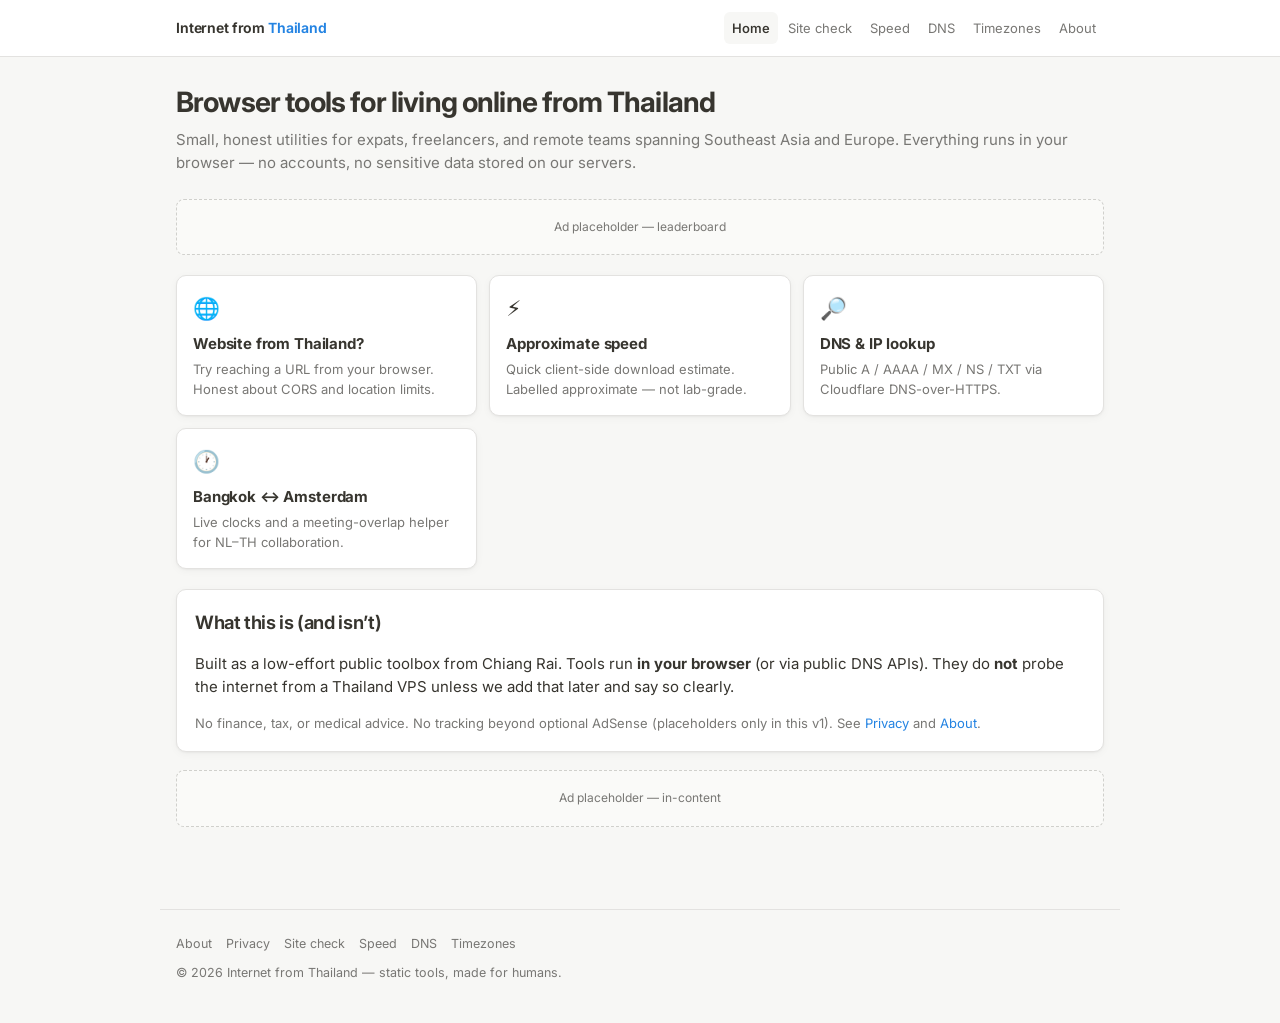
==== index.html @ c615858c "Initial v1: Internet from Thailand toolbox" ====
<!DOCTYPE html>
<html lang="en">
<head>
  <meta charset="utf-8" />
  <meta name="viewport" content="width=device-width, initial-scale=1" />
  <title>Internet from Thailand — free toolbox for expats &amp; remote workers</title>
  <meta name="description" content="Lightweight browser tools for people connecting between Thailand and the rest of the world: site checks, approximate speed, DNS lookup, Bangkok–Amsterdam meeting times. No accounts." />
  <link rel="preconnect" href="https://fonts.googleapis.com" />
  <link rel="preconnect" href="https://fonts.gstatic.com" crossorigin />
  <link href="https://fonts.googleapis.com/css2?family=Inter:wght@400;560;650;700&display=swap" rel="stylesheet" />
  <link rel="stylesheet" href="styles.css" />
</head>
<body>
  <header class="site-header">
    <div class="nav-inner">
      <a class="brand" href="index.html">Internet from <span>Thailand</span></a>
      <button class="menu-toggle" type="button" data-menu aria-expanded="false" aria-label="Menu">Menu</button>
      <nav class="nav-links" data-nav aria-label="Primary"></nav>
    </div>
  </header>

  <main class="wide">
    <h1>Browser tools for living online from Thailand</h1>
    <p class="lead">
      Small, honest utilities for expats, freelancers, and remote teams spanning Southeast Asia and Europe.
      Everything runs in your browser — no accounts, no sensitive data stored on our servers.
    </p>

    <!-- AdSense: homepage leaderboard / below-fold card — insert unit here later -->
    <div class="ad-slot" aria-hidden="true">Ad placeholder — leaderboard</div>

    <div class="card-grid">
      <a class="tool-card" href="check.html">
        <div class="icon">🌐</div>
        <h3>Website from Thailand?</h3>
        <p>Try reaching a URL from your browser. Honest about CORS and location limits.</p>
      </a>
      <a class="tool-card" href="speed.html">
        <div class="icon">⚡</div>
        <h3>Approximate speed</h3>
        <p>Quick client-side download estimate. Labelled approximate — not lab-grade.</p>
      </a>
      <a class="tool-card" href="dns.html">
        <div class="icon">🔎</div>
        <h3>DNS &amp; IP lookup</h3>
        <p>Public A / AAAA / MX / NS / TXT via Cloudflare DNS-over-HTTPS.</p>
      </a>
      <a class="tool-card" href="timezone.html">
        <div class="icon">🕐</div>
        <h3>Bangkok ↔ Amsterdam</h3>
        <p>Live clocks and a meeting-overlap helper for NL–TH collaboration.</p>
      </a>
    </div>

    <div class="card">
      <h2>What this is (and isn’t)</h2>
      <p>
        Built as a low-effort public toolbox from Chiang Rai. Tools run <strong>in your browser</strong>
        (or via public DNS APIs). They do <strong>not</strong> probe the internet from a Thailand VPS
        unless we add that later and say so clearly.
      </p>
      <p class="note">
        No finance, tax, or medical advice. No tracking beyond optional AdSense (placeholders only in this v1).
        See <a href="privacy.html">Privacy</a> and <a href="about.html">About</a>.
      </p>
    </div>

    <!-- AdSense: in-content rectangle — insert unit here later -->
    <div class="ad-slot" aria-hidden="true">Ad placeholder — in-content</div>
  </main>

  <footer class="site-footer">
    <nav>
      <a href="about.html">About</a>
      <a href="privacy.html">Privacy</a>
      <a href="check.html">Site check</a>
      <a href="speed.html">Speed</a>
      <a href="dns.html">DNS</a>
      <a href="timezone.html">Timezones</a>
    </nav>
    <div>© <span data-year>2026</span> Internet from Thailand — static tools, made for humans.</div>
  </footer>
  <script src="common.js"></script>
</body>
</html>
---- styles.css ----
/* Internet from Thailand — shared styles (vanilla, Inter, Notion-adjacent) */
:root {
  --bg: #f7f7f5;
  --card: #ffffff;
  --text: #37352f;
  --muted: #787774;
  --border: #e3e2e0;
  --accent: #2383e2;
  --accent-soft: #e7f3ff;
  --ok: #0f7b6c;
  --ok-bg: #e8f5f2;
  --warn: #9a6700;
  --warn-bg: #fff8e6;
  --err: #c4554d;
  --err-bg: #fdebec;
  --radius: 10px;
  --shadow: 0 1px 2px rgba(0,0,0,.04), 0 2px 8px rgba(0,0,0,.04);
  --font: "Inter", system-ui, -apple-system, "Segoe UI", Roboto, sans-serif;
  --mono: ui-monospace, "SF Mono", Menlo, Consolas, monospace;
  --max: 720px;
  --nav-h: 56px;
}

*, *::before, *::after { box-sizing: border-box; }
html { scroll-behavior: smooth; }
body {
  margin: 0;
  font-family: var(--font);
  background: var(--bg);
  color: var(--text);
  line-height: 1.55;
  font-size: 15px;
  -webkit-font-smoothing: antialiased;
}
a { color: var(--accent); text-decoration: none; }
a:hover { text-decoration: underline; }
img { max-width: 100%; }

.site-header {
  position: sticky; top: 0; z-index: 50;
  background: rgba(255,255,255,.92);
  backdrop-filter: blur(8px);
  border-bottom: 1px solid var(--border);
}
.nav-inner {
  max-width: 960px; margin: 0 auto;
  padding: 0 16px; height: var(--nav-h);
  display: flex; align-items: center; gap: 12px;
}
.brand {
  font-weight: 650; color: var(--text); white-space: nowrap;
  font-size: 14px; letter-spacing: -0.01em;
}
.brand span { color: var(--accent); }
.nav-links {
  display: flex; flex-wrap: wrap; gap: 4px 2px;
  margin-left: auto; align-items: center;
}
.nav-links a {
  color: var(--muted); font-size: 13px; padding: 6px 8px;
  border-radius: 6px; text-decoration: none;
}
.nav-links a:hover { background: var(--bg); color: var(--text); text-decoration: none; }
.nav-links a.active { color: var(--text); background: var(--bg); font-weight: 560; }

.menu-toggle {
  display: none; margin-left: auto;
  border: 1px solid var(--border); background: var(--card);
  border-radius: 8px; padding: 8px 10px; cursor: pointer; color: var(--text);
}

main { max-width: var(--max); margin: 0 auto; padding: 28px 16px 64px; }
main.wide { max-width: 960px; }

h1 {
  font-size: 1.75rem; line-height: 1.25; letter-spacing: -0.03em;
  margin: 0 0 8px; font-weight: 700;
}
h2 {
  font-size: 1.15rem; margin: 28px 0 10px; letter-spacing: -0.02em;
  font-weight: 650;
}
.lead { color: var(--muted); margin: 0 0 24px; font-size: 15px; }
.note, .limit {
  font-size: 13px; color: var(--muted); margin: 12px 0 0;
}
.limit { border-left: 3px solid var(--border); padding-left: 12px; }

.card {
  background: var(--card); border: 1px solid var(--border);
  border-radius: var(--radius); box-shadow: var(--shadow);
  padding: 18px 18px;
  margin-bottom: 14px;
}
.card h2 { margin-top: 0; }
.card-grid {
  display: grid; grid-template-columns: repeat(auto-fill, minmax(240px, 1fr));
  gap: 12px; margin: 20px 0;
}
.tool-card {
  display: block; background: var(--card); border: 1px solid var(--border);
  border-radius: var(--radius); padding: 16px; box-shadow: var(--shadow);
  color: inherit; text-decoration: none; transition: border-color .15s, box-shadow .15s;
}
.tool-card:hover {
  border-color: #c9d7ea; box-shadow: 0 2px 12px rgba(35,131,226,.08);
  text-decoration: none;
}
.tool-card .icon { font-size: 1.35rem; margin-bottom: 6px; }
.tool-card h3 { margin: 0 0 4px; font-size: 15px; letter-spacing: -0.01em; }
.tool-card p { margin: 0; color: var(--muted); font-size: 13px; }

label { display: block; font-size: 13px; font-weight: 560; margin-bottom: 6px; }
.row { display: flex; gap: 8px; flex-wrap: wrap; align-items: stretch; }
input[type="text"], input[type="url"], input[type="number"], select, textarea {
  flex: 1; min-width: 160px;
  border: 1px solid var(--border); border-radius: 8px;
  padding: 10px 12px; font: inherit; background: #fff; color: var(--text);
}
input:focus, select:focus, textarea:focus {
  outline: 2px solid var(--accent-soft); border-color: var(--accent);
}
button, .btn {
  border: none; border-radius: 8px; padding: 10px 16px;
  font: inherit; font-weight: 560; cursor: pointer;
  background: var(--accent); color: #fff;
}
button:hover, .btn:hover { filter: brightness(0.96); }
button:disabled { opacity: .55; cursor: not-allowed; }
button.secondary, .btn.secondary {
  background: var(--bg); color: var(--text); border: 1px solid var(--border);
}

.badge {
  display: inline-block; font-size: 12px; font-weight: 560;
  padding: 3px 8px; border-radius: 999px; margin-right: 6px;
}
.badge.ok { background: var(--ok-bg); color: var(--ok); }
.badge.warn { background: var(--warn-bg); color: var(--warn); }
.badge.err { background: var(--err-bg); color: var(--err); }
.badge.info { background: var(--accent-soft); color: var(--accent); }

.result {
  margin-top: 14px; padding: 12px 14px; border-radius: 8px;
  background: var(--bg); border: 1px solid var(--border);
  font-size: 14px; word-break: break-word;
}
.result pre, .mono {
  font-family: var(--mono); font-size: 12.5px; white-space: pre-wrap;
}
table { width: 100%; border-collapse: collapse; font-size: 14px; }
th, td { text-align: left; padding: 8px 10px; border-bottom: 1px solid var(--border); }
th { color: var(--muted); font-weight: 560; font-size: 12px; text-transform: uppercase; letter-spacing: .03em; }

.clocks {
  display: grid; grid-template-columns: 1fr 1fr; gap: 12px;
}
.clock-face {
  text-align: center; padding: 18px 12px;
}
.clock-face .city { font-size: 13px; color: var(--muted); margin-bottom: 4px; }
.clock-face .time {
  font-size: 2rem; font-weight: 700; letter-spacing: -0.03em;
  font-variant-numeric: tabular-nums;
}
.clock-face .date { font-size: 13px; color: var(--muted); margin-top: 4px; }

.meter {
  height: 10px; background: #ececec; border-radius: 999px; overflow: hidden; margin: 10px 0;
}
.meter > span {
  display: block; height: 100%; width: 0%;
  background: linear-gradient(90deg, #2383e2, #0f7b6c);
  transition: width .25s ease;
}
.big-stat {
  font-size: 2.2rem; font-weight: 700; letter-spacing: -0.03em;
  font-variant-numeric: tabular-nums;
}
.big-stat small { font-size: 1rem; font-weight: 560; color: var(--muted); }

.site-footer {
  max-width: 960px; margin: 0 auto; padding: 24px 16px 40px;
  color: var(--muted); font-size: 12.5px; border-top: 1px solid var(--border);
}
.site-footer a { color: var(--muted); }
.site-footer nav { display: flex; flex-wrap: wrap; gap: 10px 14px; margin-bottom: 10px; }

.ad-slot {
  border: 1px dashed #d0d0cc; background: #fafaf8; color: var(--muted);
  border-radius: 8px; padding: 18px; text-align: center; font-size: 12px;
  margin: 18px 0;
}

@media (max-width: 640px) {
  .menu-toggle { display: inline-flex; align-items: center; }
  .nav-links {
    display: none; position: absolute; left: 0; right: 0; top: var(--nav-h);
    background: #fff; border-bottom: 1px solid var(--border);
    flex-direction: column; align-items: stretch; padding: 8px;
    margin-left: 0;
  }
  .nav-links.open { display: flex; }
  .nav-links a { padding: 10px 12px; }
  .clocks { grid-template-columns: 1fr; }
  h1 { font-size: 1.45rem; }
}
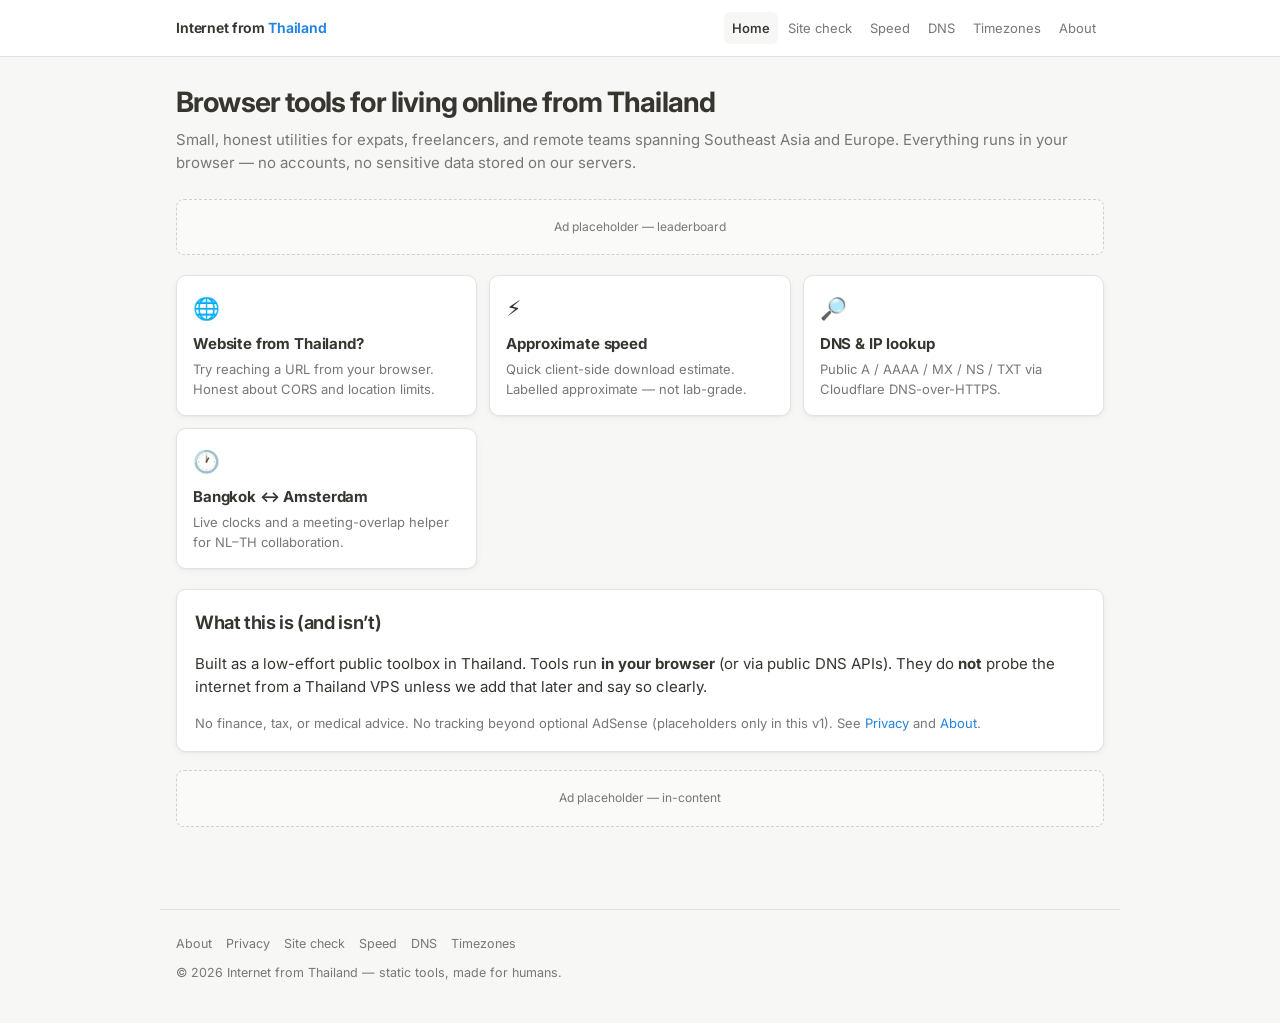
==== commit d2c71002: "Remove Chiang Rai mentions; keep Thailand only" ====
--- a/index.html
+++ b/index.html
@@ -55,7 +55,7 @@
     <div class="card">
       <h2>What this is (and isn’t)</h2>
       <p>
-        Built as a low-effort public toolbox from Chiang Rai. Tools run <strong>in your browser</strong>
+        Built as a low-effort public toolbox in Thailand. Tools run <strong>in your browser</strong>
         (or via public DNS APIs). They do <strong>not</strong> probe the internet from a Thailand VPS
         unless we add that later and say so clearly.
       </p>
